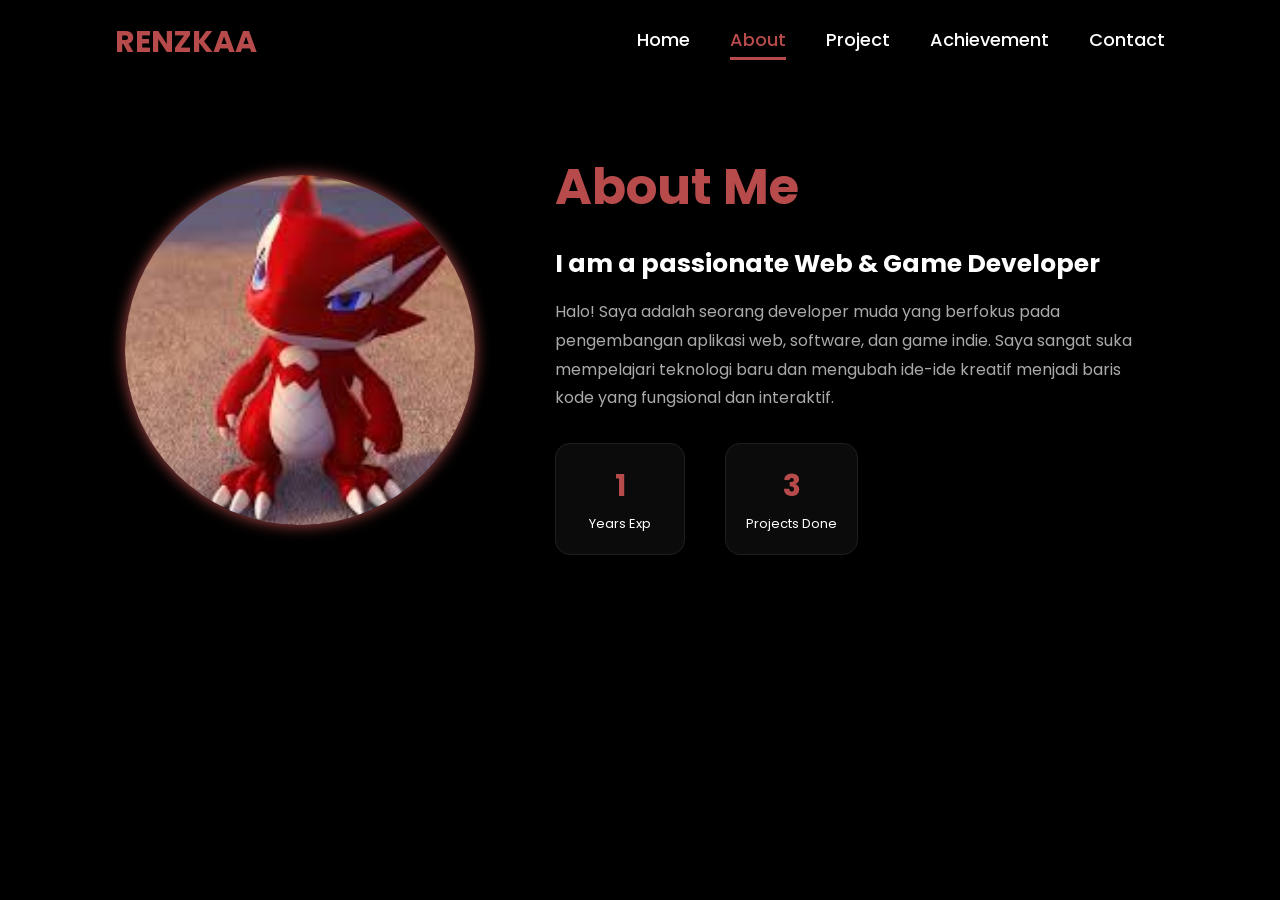
==== about.html @ a3299e05 "Add files via upload" ====
<!DOCTYPE html>
<html lang="en">
<head>
    <meta charset="UTF-8">
    <meta name="viewport" content="width=device-width, initial-scale=1.0">
    <link rel="stylesheet" href="https://cdnjs.cloudflare.com/ajax/libs/font-awesome/6.5.2/css/all.min.css">
    <title>About Me - RENZKAA</title>
    <!-- Menghubungkan ke file CSS eksternal -->
    <link rel="stylesheet" href="about.css">
</head>
<body>

    <header>
        <a href="1.html" class="logo">RENZKAA</a>
        <div class="menu-icon" id="menu-bar"><i class="fas fa-bars"></i></div>
        <nav id="navbar">
            <a href="1.html">Home</a>
            <a href="about.html" class="active">About</a>
            <a href="project.html">Project</a>
            <a href="achievement.html">Achievement</a>
            <a href="contact.html">Contact</a>
        </nav>
    </header>

    <section class="about-section">
        <div class="about-img">
            <img src="images.jpg" alt="Profile Picture">
        </div>
        <div class="about-content">
            <h2>About Me</h2>
            <h3>I am a passionate Web & Game Developer</h3>
            <p>Halo! Saya adalah seorang developer muda yang berfokus pada pengembangan aplikasi web, software, dan game indie. Saya sangat suka mempelajari teknologi baru dan mengubah ide-ide kreatif menjadi baris kode yang fungsional dan interaktif.</p>
            
            <div class="info-box">
                <div class="info-card">
                    <h4>1</h4>
                    <span>Years Exp</span>
                </div>
                <div class="info-card">
                    <h4>3</h4>
                    <span>Projects Done</span>
                </div>
            </div>
        </div>
    </section>

    <script>
        const menuBar = document.getElementById('menu-bar');
        const navbar = document.getElementById('navbar');
        menuBar.onclick = () => {
            navbar.classList.toggle('active');
            menuBar.querySelector('i').classList.toggle('fa-times');
        }
    </script>
</body>
</html>
---- about.css ----
@import url('https://fonts.googleapis.com/css2?family=Poppins:wght@100;200;300;400;500;600;700&display=swap');

*{
    margin: 0; padding: 0; box-sizing: border-box;
    text-decoration: none; border: none; outline: none;
    font-family: 'Poppins', sans-serif;
}
html{ font-size: 62.5%; scroll-behavior: smooth; }
body{ min-height: 100vh; width: 100%; background-color: black; color: white; overflow-x: hidden; }

/* HEADER & NAVBAR */
header{
    position: fixed; top: 0; left: 0; width: 100%; padding: 2rem 9%;
    background-color: rgba(0, 0, 0, 0.8); backdrop-filter: blur(8px);
    display: flex; justify-content: space-between; align-items: center; z-index: 1000;
}
.logo{ font-size: 3rem; color: #b74b4b; font-weight: 700; cursor: pointer; transition: 0.5s ease; }
.logo:hover{ transform: scale(1.1); }
nav{ display: flex; align-items: center; }
nav a{
    font-size: 1.8rem; color: white; margin-left: 4rem; font-weight: 500;
    transition: 0.3s ease; border-bottom: 3px solid transparent; padding-bottom: .4rem;
}
nav a:hover, nav a.active{ color: #b74b4b; border-bottom: 3px solid #b74b4b; }
.menu-icon{ font-size: 3rem; color: white; cursor: pointer; display: none; }

/* ABOUT CONTENT - SUDAH DIPERBAIKI JADI BULAT */
.about-section { padding: 15rem 9% 5rem; display: flex; align-items: center; justify-content: center; gap: 8rem; }
.about-img { border-radius: 50%; }
.about-img img { 
    width: 350px; 
    height: 350px; 
    border-radius: 50%; /* Membuat foto profil bulat sempurna */
    object-fit: cover; 
    box-shadow: 0 0 15px #b74b4b; /* Efek glow merah menyala sesuai halaman Home */
    cursor: pointer;
    transition: 0.3s ease;
}
.about-img img:hover { transform: scale(1.03); }

.about-content { max-width: 600px; }
.about-content h2 { font-size: 5rem; color: #b74b4b; margin-bottom: 2rem; }
.about-content h3 { font-size: 2.5rem; margin-bottom: 1.5rem; color: #fff; }
.about-content p { font-size: 1.6rem; color: #aaa; line-height: 1.8; margin-bottom: 3rem; }

.info-box { display: flex; gap: 4rem; }
.info-card { background: #0b0b0b; border: 1px solid #1f1f1f; padding: 2rem; border-radius: 1.5rem; text-align: center; min-width: 130px; }
.info-card h4 { font-size: 3rem; color: #b74b4b; margin-bottom: 0.5rem; }
.info-card span { font-size: 1.3rem; color: #fff; }

/* RESPONSIVE */
@media (max-width: 995px) {
    header{ padding: 2rem 5%; }
    .menu-icon{ display: block; }
    nav{
        display: none; position: absolute; top: 100%; right: 0; width: 45%;
        background-color: #0b0b0b; border-left: 3px solid #b74b4b; border-bottom: 3px solid #b74b4b;
        border-bottom-left-radius: 2rem; padding: 2rem; flex-direction: column; align-items: flex-start;
    }
    nav.active{ display: flex; }
    nav a{ display: block; font-size: 2rem; margin: 2rem 0; margin-left: 0; width: 100%; }
    nav a:hover, nav a.active{ padding-left: 1rem; border-bottom: none; border-left: 3px solid #b74b4b; }
    
    .about-section { flex-direction: column; text-align: center; padding-top: 12rem; gap: 4rem; }
    .about-img img { width: 280px; height: 280px; } /* Ukuran mengecil proporsional saat di HP */
    .info-box { justify-content: center; }
}
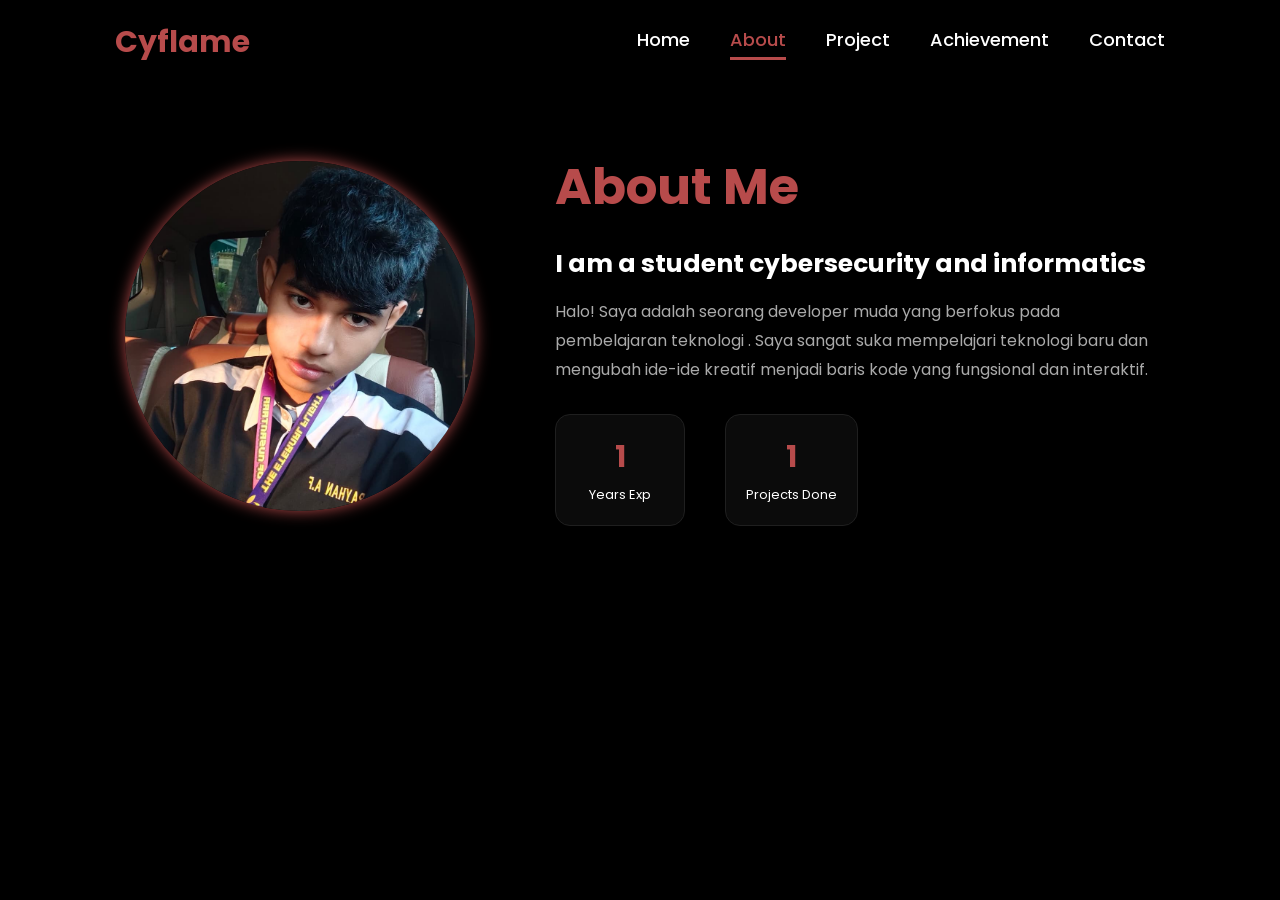
==== commit 09bbaf96: "Add files via upload" ====
--- a/about.html
+++ b/about.html
@@ -11,10 +11,10 @@
 <body>
 
     <header>
-        <a href="1.html" class="logo">RENZKAA</a>
+        <a href="1.html" class="logo">Cyflame</a>
         <div class="menu-icon" id="menu-bar"><i class="fas fa-bars"></i></div>
         <nav id="navbar">
-            <a href="1.html">Home</a>
+            <a href="index.html">Home</a>
             <a href="about.html" class="active">About</a>
             <a href="project.html">Project</a>
             <a href="achievement.html">Achievement</a>
@@ -24,12 +24,12 @@
 
     <section class="about-section">
         <div class="about-img">
-            <img src="images.jpg" alt="Profile Picture">
+            <img src="profile.jpeg" alt="Profile Picture">
         </div>
         <div class="about-content">
             <h2>About Me</h2>
-            <h3>I am a passionate Web & Game Developer</h3>
-            <p>Halo! Saya adalah seorang developer muda yang berfokus pada pengembangan aplikasi web, software, dan game indie. Saya sangat suka mempelajari teknologi baru dan mengubah ide-ide kreatif menjadi baris kode yang fungsional dan interaktif.</p>
+            <h3>I am a student cybersecurity and informatics</h3>
+            <p>Halo! Saya adalah seorang developer muda yang berfokus pada pembelajaran teknologi . Saya sangat suka mempelajari teknologi baru dan mengubah ide-ide kreatif menjadi baris kode yang fungsional dan interaktif.</p>
             
             <div class="info-box">
                 <div class="info-card">
@@ -37,7 +37,7 @@
                     <span>Years Exp</span>
                 </div>
                 <div class="info-card">
-                    <h4>3</h4>
+                    <h4>1</h4>
                     <span>Projects Done</span>
                 </div>
             </div>
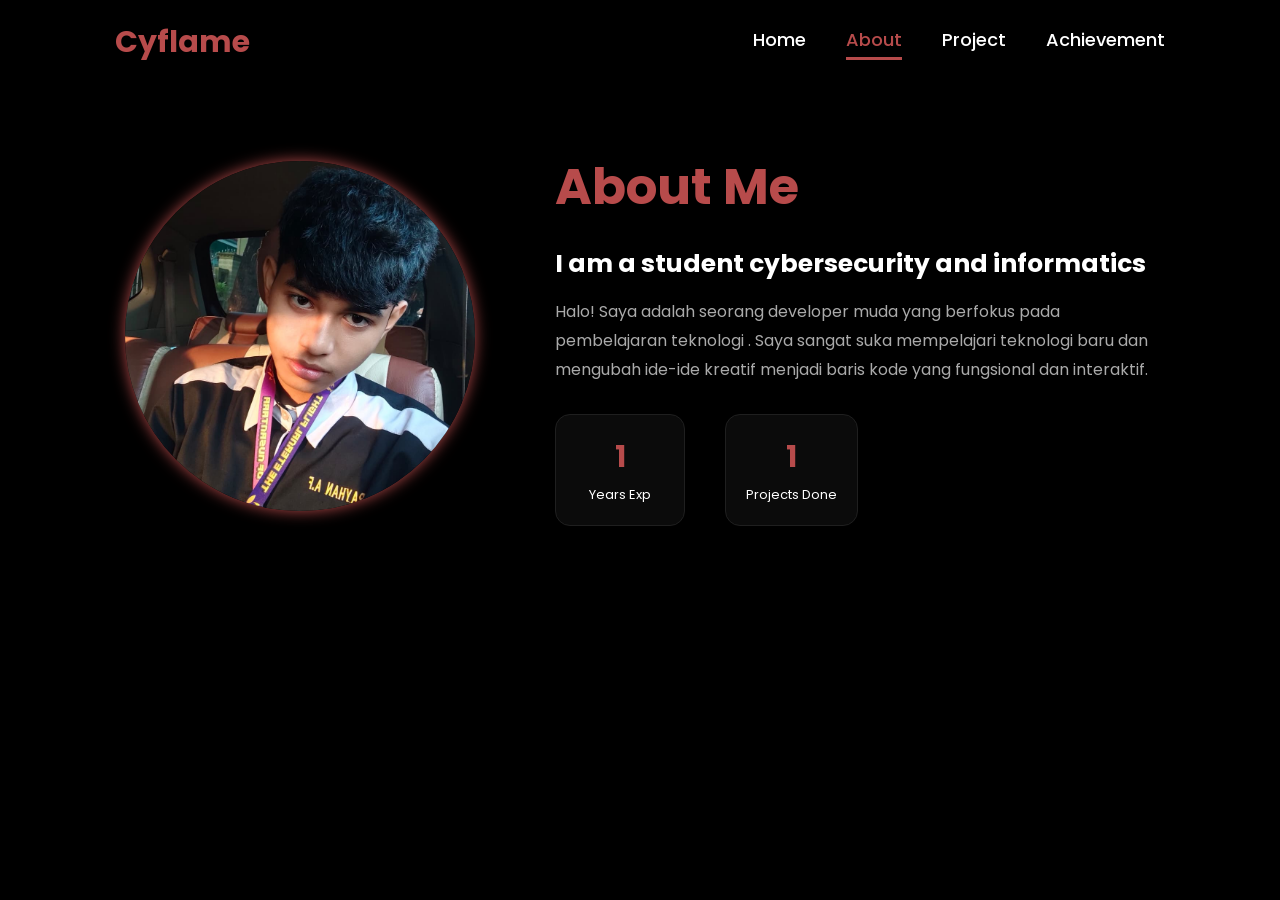
==== commit deabb2f9: "Add files via upload" ====
--- a/about.html
+++ b/about.html
@@ -18,7 +18,7 @@
             <a href="about.html" class="active">About</a>
             <a href="project.html">Project</a>
             <a href="achievement.html">Achievement</a>
-            <a href="contact.html">Contact</a>
+            
         </nav>
     </header>
 
